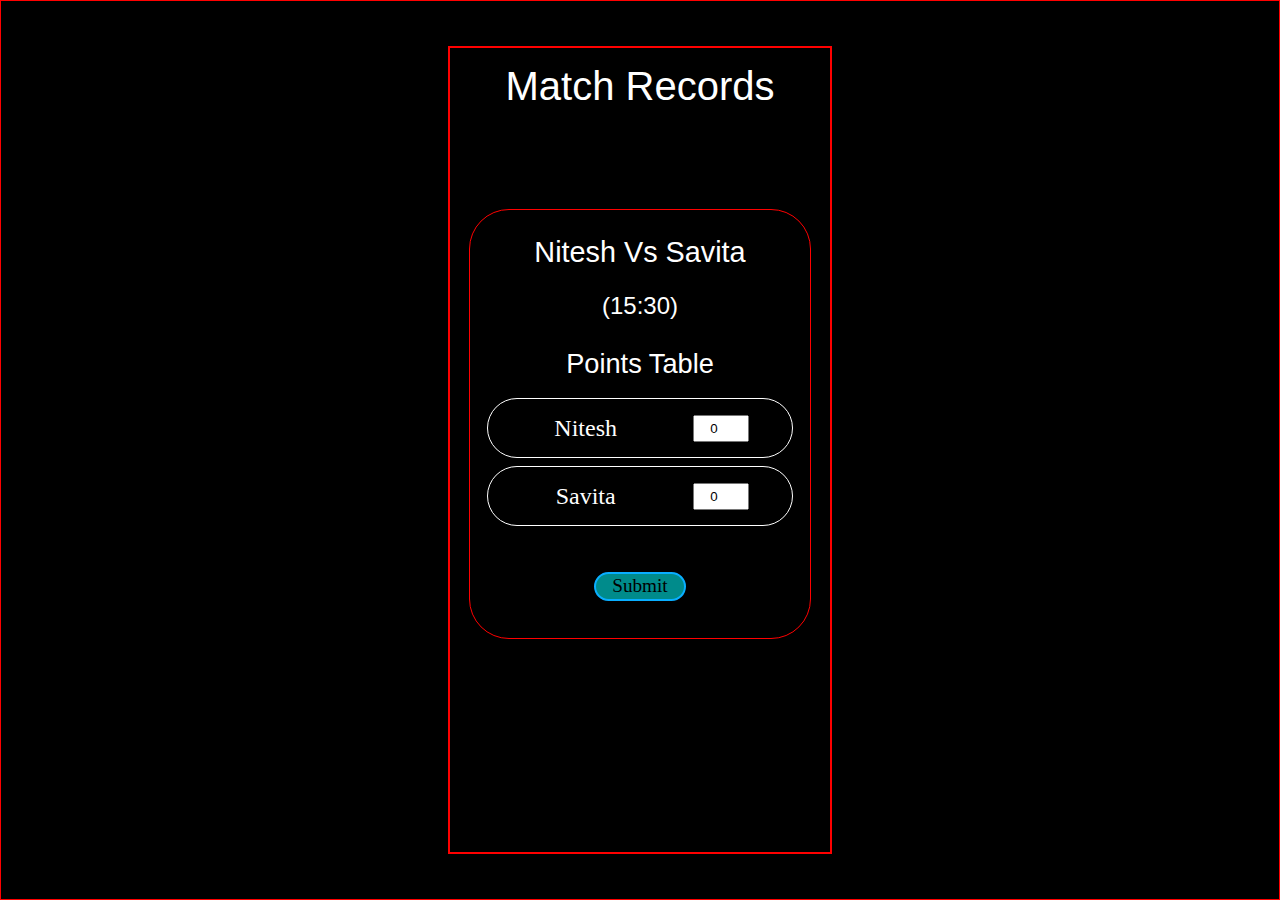
==== Files/currentMatch.html @ 68cac456 "3rd setup" ====
<!DOCTYPE html>
<html lang="en">
  <head>
    <meta charset="UTF-8" />
    <meta http-equiv="X-UA-Compatible" content="IE=edge" />
    <meta name="viewport" content="width=device-width, initial-scale=1.0" />
    <title>TEAM MAKING WEBSITE</title>
    <link rel="stylesheet" href="index.css" />
    <link rel="stylesheet" href="header.css" />
    <link rel="stylesheet" href="curremtMatch.css" />
    <link rel="stylesheet" href="footer.css" />
  </head>
  <body>
    <div class="container">
      <div class="mobileCover">
        <!-- Header part start -->
        <header class="header"></header>
        <!-- Header part over -->

        <!-- boby part start -->
        <div class="body">
          <div class="matchHeading"><a>Match Records</a></div>
          <div class="matchContentPart2">
            <div class="currentMatch">
              <div class="currentMatchHeading">
                <div class="currentMatchName">
                  <a id="currentMatchNameId">Nitesh Vs Savita</a>
                </div>
                <div class="currentMatchTime">
                  <a id="currentMatchTimeId">(15:30)</a>
                </div>
              </div>
              <div class="currentMatchBody">
                <form>
                  <div class="winnerCover">
                    <label for="winner">Points Table</label>
                  </div>
                  <div class="playerNameCover">
                    <div class="playerA">
                      <div class="playerwinnerName">
                        <label for="winner" id="playerA">Nitesh</label>
                      </div>
                      <div class="playerInput">
                        <input
                          type="number"
                          id="playerAPoints"
                          min="0"
                          value="0"
                          placeholder="0"
                        />
                      </div>
                    </div>
                    <div class="playerB">
                      <div class="playerwinnerName">
                        <label for="winner" id="playerB">Savita</label>
                      </div>
                      <div class="playerInput">
                        <input
                          type="number"
                          id="playerBPoints"
                          min="0"
                          value="0"
                          placeholder="0"
                        />
                      </div>
                    </div>
                  </div>
                  <div class="submitBtn">
                    <a id="submitBtnId">Submit</a>
                  </div>
                </form>
              </div>
            </div>
          </div>
        </div>
        <!-- boby part over -->

        <!-- footer part start -->
        <footer class="footer"></footer>
        <!-- footer part over -->
      </div>
    </div>
    <script src="currentMatch.js" type="module"></script>
  </body>
</html>
---- Files/index.css ----
* {
  margin: 0;
  padding: 0;
  box-sizing: border-box;
}
.container {
  position: relative;
  display: flex;
  justify-content: center;
  align-items: center;
  width: 100%;
  height: 100vh;
  border: 1px solid red;
  background-color: black;
}
.mobileCover {
  position: relative;
  display: flex;
  flex-direction: row;
  flex-wrap: wrap;
  width: 30%;
  height: 90%;
  border: 2px solid red;
}
@media screen and (max-width: 500px) {
  .mobileCover {
    width: 100%;
    height: 100%;
  }
}
---- Files/curremtMatch.css ----
.body {
  position: relative;
  display: flex;
  justify-content: center;
  flex-direction: row;
  flex-wrap: wrap;
  width: 100%;
  height: 85%;
  border: 0px solid red;
}
.matchHeading {
  position: relative;
  display: flex;
  justify-content: center;
  flex-direction: row;
  flex-wrap: wrap;
  width: 100%;
  height: 10%;
  border: 0px solid red;
}
.matchHeading a {
  color: white;
  margin-top: 1rem;
  font-size: 2.5rem;
  font-family: "Lucida Sans", "Lucida Sans Regular", "Lucida Grande",
    "Lucida Sans Unicode", Geneva, Verdana, sans-serif;
}
.matchContentPart2 {
  position: relative;
  display: flex;
  justify-content: center;
  align-items: center;
  flex-direction: row;
  flex-wrap: wrap;
  width: 100%;
  height: 90%;
  border: 0px solid red;
}
.currentMatch {
  position: relative;
  display: flex;
  justify-content: center;
  align-items: center;
  flex-direction: row;
  flex-wrap: wrap;
  width: 90%;
  height: 70%;
  border: 1px solid red;
  border-radius: 40px;
}

.currentMatchHeading {
  position: relative;
  display: flex;
  justify-content: center;
  align-items: center;
  flex-direction: row;
  flex-wrap: wrap;
  width: 100%;
  height: 30%;
  border: 0px solid red;
}
.currentMatchName {
  position: relative;
  display: flex;
  justify-content: center;
  align-items: center;
  width: 100%;
  height: 60%;
  border: 0px solid white;
}
.currentMatchName a {
  color: white;
  margin-top: 0.5rem;
  font-size: 1.8rem;
  font-family: "Franklin Gothic Medium", "Arial Narrow", Arial, sans-serif;
}
.currentMatchTime {
  position: relative;
  display: flex;
  justify-content: center;
  align-items: center;
  transform: translateY(-0.6rem);
  width: 100%;
  height: 40%;
  border: 0px solid white;
}
.currentMatchTime a {
  color: white;
  margin-top: 0.5rem;
  font-size: 1.5rem;
  font-family: "Franklin Gothic Medium", "Arial Narrow", Arial, sans-serif;
}
.currentMatchBody {
  position: relative;
  display: flex;
  justify-content: center;
  align-items: center;
  width: 100%;
  height: 70%;
  border: 0px solid red;
}
form {
  width: 100%;
  height: 100%;
}
.winnerCover {
  position: relative;
  display: flex;
  justify-content: center;
  align-items: center;
  width: 100%;
  height: 20%;
  border: 0px solid red;
}
.winnerCover label {
  color: white;
  margin-top: -0.5rem;
  font-size: 1.7rem;
  font-family: "Gill Sans", "Gill Sans MT", Calibri, "Trebuchet MS", sans-serif;
}
.playerNameCover {
  position: relative;
  display: flex;
  justify-content: center;
  align-items: center;
  flex-direction: row;
  flex-wrap: wrap;
  width: 100%;
  height: 40%;
  border: 0px solid red;
}
.playerA {
  position: relative;
  display: flex;
  justify-content: center;
  align-items: center;
  margin-bottom: 0.5rem;
  padding: 1rem;
  width: 90%;
  height: 50%;
  border: 1px solid white;
  border-radius: 50px;
}

.playerB {
  position: relative;
  display: flex;
  justify-content: center;
  align-items: center;
  padding: 1rem;
  width: 90%;
  height: 50%;
  border: 1px solid white;
  border-radius: 50px;
}
.playerwinnerName {
  position: relative;
  display: flex;
  justify-content: center;
  align-items: center;
  width: 60%;
  height: 100%;
  border: 0px solid red;
}
.playerwinnerName {
  color: white;
  font-size: 1.5rem;
}
.playerInput {
  position: relative;
  display: flex;
  justify-content: center;
  align-items: center;
  width: 40%;
  height: 100%;
  border: 0px solid red;
}
.playerInput input {
  width: 3.5rem;
  height: 1.7rem;
  text-align: center;
}
.submitBtn {
  position: relative;
  display: flex;
  justify-content: center;
  align-items: center;
  width: 100%;
  height: 40%;
  border: 0px solid red;
}
.submitBtn a {
  color: black;
  margin-top: 1rem;
  font-size: 1.2rem;
  padding: 0.1rem 1rem;
  text-decoration: none;
  border: 2px solid #09aeff;
  border-radius: 20px;
  cursor: pointer;
  background-color: darkcyan;
}
.submitBtn a:hover {
  font-size: 1rem;
}
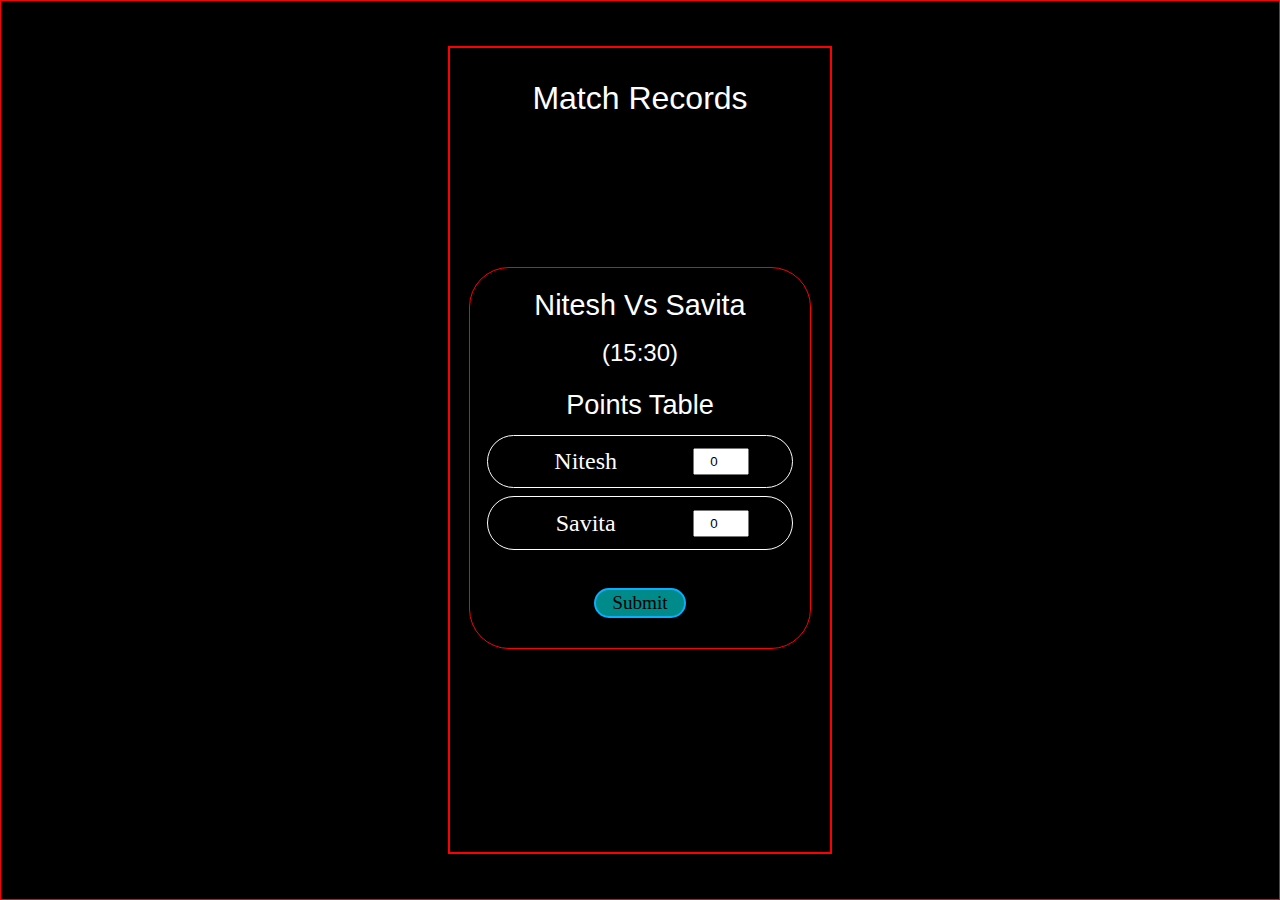
==== commit e6ff8817: "most Alogorithm changed" ====
--- a/Files/currentMatch.html
+++ b/Files/currentMatch.html
@@ -8,6 +8,7 @@
     <link rel="stylesheet" href="index.css" />
     <link rel="stylesheet" href="header.css" />
     <link rel="stylesheet" href="curremtMatch.css" />
+    <link rel="stylesheet" href="currentPosition.css" />
     <link rel="stylesheet" href="footer.css" />
   </head>
   <body>
@@ -72,6 +73,19 @@
               </div>
             </div>
           </div>
+
+          <!-- profile start -->
+          <div class="currentPositionCover">
+            <div class="profileHeading"><a>Player's Profile</a></div>
+            <div class="allProfile">
+              <!-- <div class="profileList">
+                <span><a>Position-1</a></span>
+                <span><a>Nitesh</a></span>
+                <span><a>Current Points - 9</a></span>
+              </div> -->
+            </div>
+          </div>
+          <!-- profile end -->
         </div>
         <!-- boby part over -->
 
--- a/Files/curremtMatch.css
+++ b/Files/curremtMatch.css
@@ -7,6 +7,7 @@
   width: 100%;
   height: 85%;
   border: 0px solid red;
+  overflow: hidden;
 }
 .matchHeading {
   position: relative;
@@ -15,13 +16,13 @@
   flex-direction: row;
   flex-wrap: wrap;
   width: 100%;
-  height: 10%;
+  height: 20%;
   border: 0px solid red;
 }
 .matchHeading a {
   color: white;
-  margin-top: 1rem;
-  font-size: 2.5rem;
+  margin-top: 2rem;
+  font-size: 2rem;
   font-family: "Lucida Sans", "Lucida Sans Regular", "Lucida Grande",
     "Lucida Sans Unicode", Geneva, Verdana, sans-serif;
 }
@@ -33,9 +34,15 @@
   flex-direction: row;
   flex-wrap: wrap;
   width: 100%;
-  height: 90%;
-  border: 0px solid red;
-}
+  height: 80%;
+  border: 0px solid red;
+  overflow-y: scroll;
+}
+.matchContentPart2Acive {
+  height: 20%;
+  transition: 0.5s;
+}
+
 .currentMatch {
   position: relative;
   display: flex;
@@ -43,12 +50,35 @@
   align-items: center;
   flex-direction: row;
   flex-wrap: wrap;
+  margin: 1rem 0;
   width: 90%;
   height: 70%;
+  min-height: 370px;
   border: 1px solid red;
   border-radius: 40px;
 }
-
+.matchContentPart2::-webkit-scrollbar {
+  width: 10px;
+  border-radius: 10px;
+  box-shadow: inset 0 0 8px black;
+  visibility: hidden;
+}
+.matchContentPart2::-webkit-scrollbar-track {
+  background-color: transparent;
+  width: 10px;
+  height: 10px;
+}
+.matchContentPart2::-webkit-scrollbar-thumb {
+  background: white;
+  width: 10px;
+  height: 20px;
+  border-radius: 50px;
+  border: 2px solid black;
+}
+.matchContentPart2::-webkit-scrollbar-corner {
+  background-color: black;
+  width: 10px;
+}
 .currentMatchHeading {
   position: relative;
   display: flex;
--- a/Files/currentPosition.css
+++ b/Files/currentPosition.css
@@ -0,0 +1,86 @@
+.currentPositionCover {
+  position: relative;
+  display: none;
+  justify-content: center;
+  flex-direction: row;
+  flex-wrap: wrap;
+  width: 100%;
+  height: 0% /*80%*/;
+  border: 1px solid red;
+  border-top-right-radius: 30px;
+  border-top-left-radius: 30px;
+}
+.currentPositionCoverActive {
+  display: flex;
+  height: 60%;
+  transition: 1s;
+}
+
+.profileHeading {
+  position: relative;
+  display: flex;
+  justify-content: center;
+  align-items: center;
+  flex-direction: row;
+  flex-wrap: wrap;
+  width: 100%;
+  height: 20%;
+  border: 0px solid red;
+}
+.profileHeading a {
+  color: white;
+  font-size: 1.8rem;
+  font-family: "Lucida Sans", "Lucida Sans Regular", "Lucida Grande",
+    "Lucida Sans Unicode", Geneva, Verdana, sans-serif;
+}
+.allProfile {
+  position: relative;
+  display: flex;
+  justify-content: center;
+  flex-direction: row;
+  flex-wrap: wrap;
+  width: 100%;
+  height: 80%;
+  border: 0px solid red;
+  overflow-y: scroll;
+}
+.allProfile::-webkit-scrollbar {
+  width: 10px;
+  border-radius: 10px;
+  box-shadow: inset 0 0 8px black;
+  visibility: hidden;
+}
+.allProfile::-webkit-scrollbar-track {
+  background-color: transparent;
+  width: 10px;
+  height: 10px;
+}
+.allProfile::-webkit-scrollbar-thumb {
+  background: white;
+  width: 10px;
+  height: 20px;
+  border-radius: 50px;
+  border: 2px solid black;
+}
+.allProfile::-webkit-scrollbar-corner {
+  background-color: black;
+  width: 10px;
+}
+.profileList {
+  position: relative;
+  display: flex;
+  justify-content: center;
+  align-items: center;
+  flex-direction: column;
+  flex-wrap: wrap;
+  margin: 0.5rem 0;
+  width: 75%;
+  height: 30%;
+  border: 1px solid white;
+  border-radius: 50px;
+}
+.profileList a {
+  color: white;
+  letter-spacing: 0.1rem;
+  font-family: Georgia, "Times New Roman", Times, serif;
+}
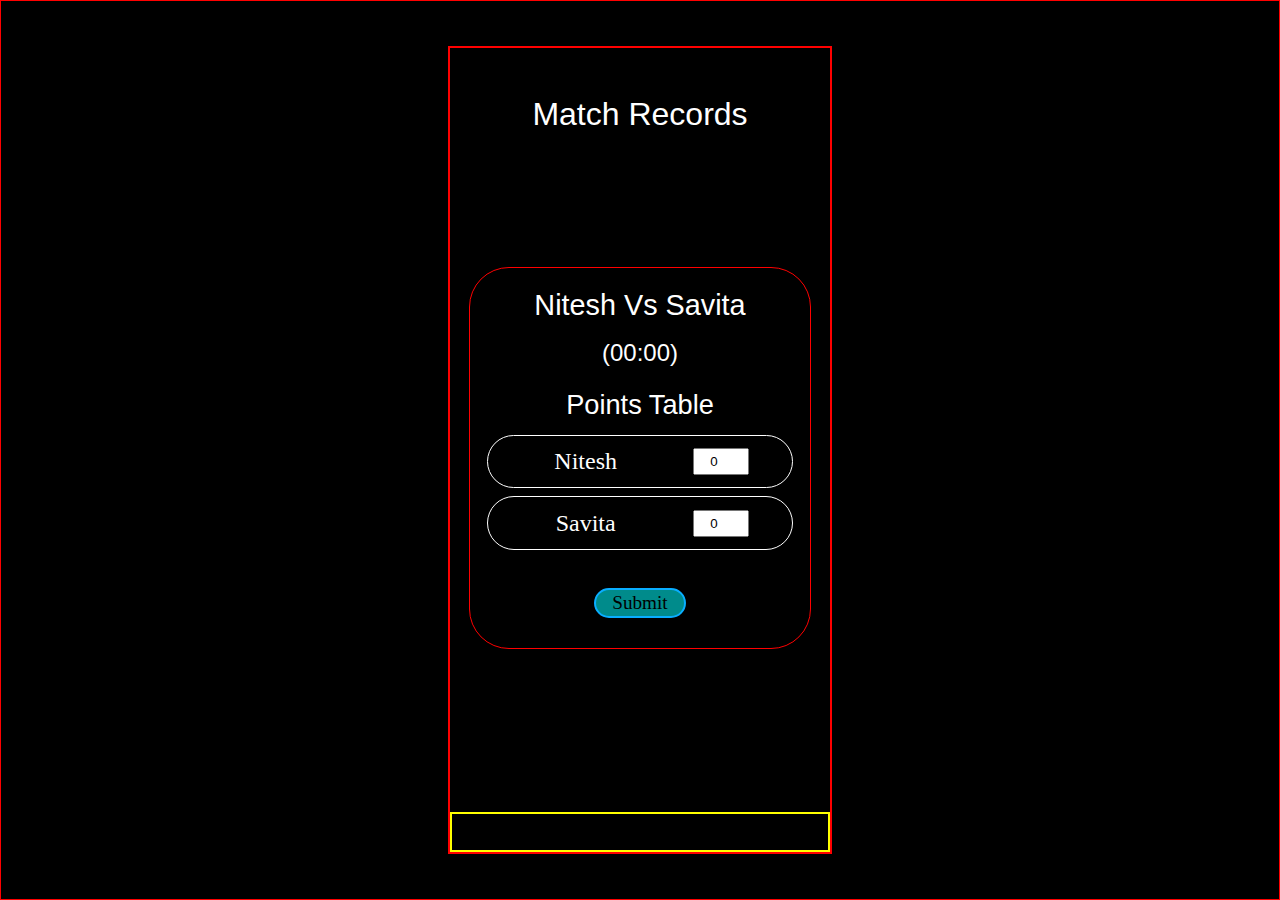
==== commit b7533d3f: "player profile motioin,speaking functionality direct tap one semitbtn,timer old version footer,rank " ====
--- a/Files/currentMatch.html
+++ b/Files/currentMatch.html
@@ -28,7 +28,7 @@
                   <a id="currentMatchNameId">Nitesh Vs Savita</a>
                 </div>
                 <div class="currentMatchTime">
-                  <a id="currentMatchTimeId">(15:30)</a>
+                  <a id="currentMatchTimeId">(00:00)</a>
                 </div>
               </div>
               <div class="currentMatchBody">
--- a/Files/curremtMatch.css
+++ b/Files/curremtMatch.css
@@ -21,7 +21,7 @@
 }
 .matchHeading a {
   color: white;
-  margin-top: 2rem;
+  margin-top: 3rem;
   font-size: 2rem;
   font-family: "Lucida Sans", "Lucida Sans Regular", "Lucida Grande",
     "Lucida Sans Unicode", Geneva, Verdana, sans-serif;
@@ -36,11 +36,11 @@
   width: 100%;
   height: 80%;
   border: 0px solid red;
+  transition: 1s ease-in-out;
   overflow-y: scroll;
 }
 .matchContentPart2Acive {
   height: 20%;
-  transition: 0.5s;
 }
 
 .currentMatch {
--- a/Files/currentPosition.css
+++ b/Files/currentPosition.css
@@ -1,6 +1,6 @@
 .currentPositionCover {
   position: relative;
-  display: none;
+  display: flex;
   justify-content: center;
   flex-direction: row;
   flex-wrap: wrap;
@@ -9,13 +9,12 @@
   border: 1px solid red;
   border-top-right-radius: 30px;
   border-top-left-radius: 30px;
+  transition: 1s ease-in-out;
 }
 .currentPositionCoverActive {
   display: flex;
   height: 60%;
-  transition: 1s;
 }
-
 .profileHeading {
   position: relative;
   display: flex;
@@ -76,6 +75,7 @@
   margin: 0.5rem 0;
   width: 75%;
   height: 30%;
+  min-height: 84px;
   border: 1px solid white;
   border-radius: 50px;
 }
--- a/Files/footer.css
+++ b/Files/footer.css
@@ -0,0 +1,8 @@
+.footer {
+  position: relative;
+  display: flex;
+  align-self: flex-end;
+  width: 100%;
+  height: 5%;
+  border: 2px solid yellow;
+}
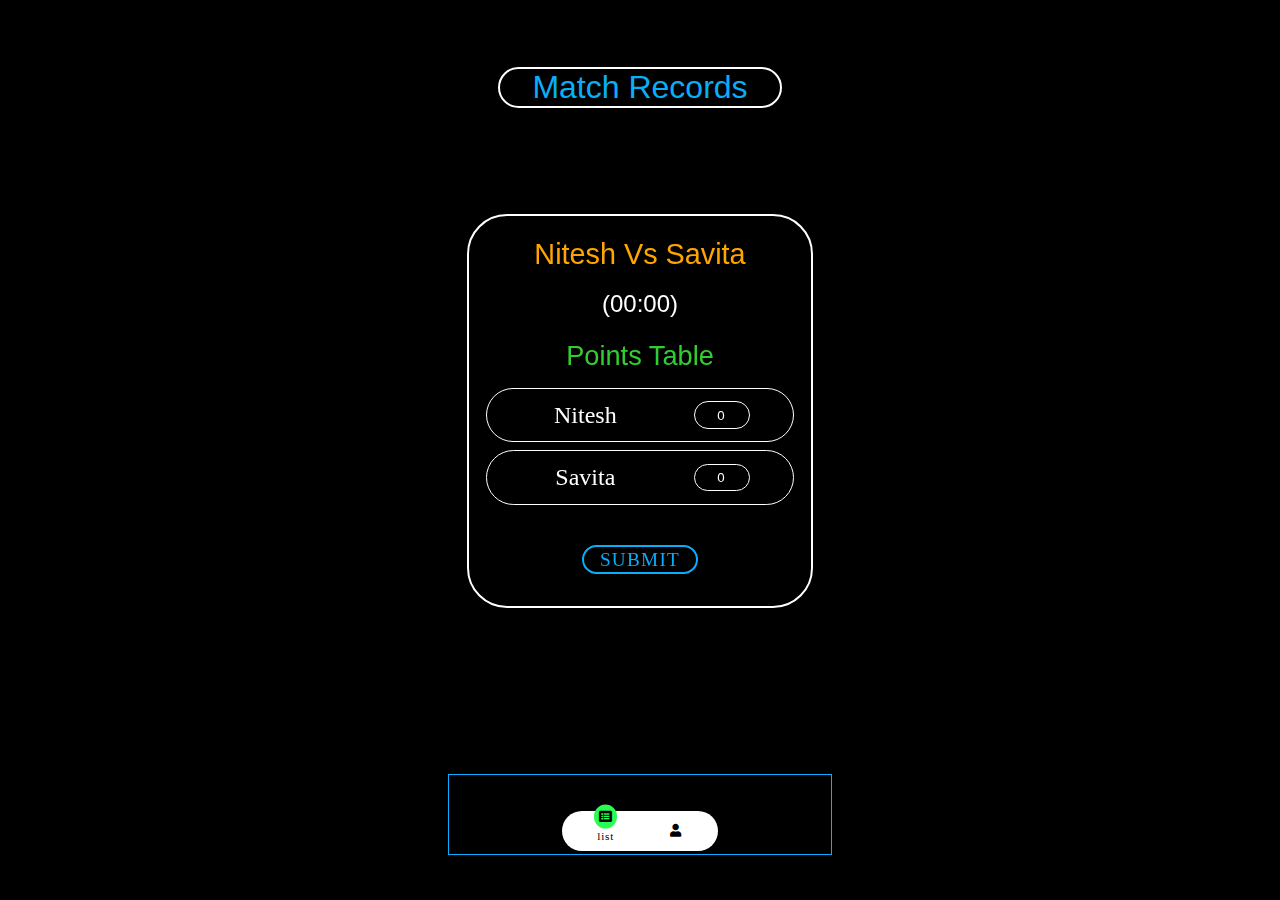
==== commit 747e1067: "fsdfsdd" ====
--- a/Files/currentMatch.html
+++ b/Files/currentMatch.html
@@ -10,6 +10,10 @@
     <link rel="stylesheet" href="curremtMatch.css" />
     <link rel="stylesheet" href="currentPosition.css" />
     <link rel="stylesheet" href="footer.css" />
+    <link
+      rel="stylesheet"
+      href="https://pro.fontawesome.com/releases/v5.10.0/css/all.css"
+    />
   </head>
   <body>
     <div class="container">
@@ -90,10 +94,48 @@
         <!-- boby part over -->
 
         <!-- footer part start -->
-        <footer class="footer"></footer>
+        <footer class="footer">
+          <div class="navigator">
+            <ul>
+              <!-- <li class="list active home">
+                <a href="">
+                  <sapn class="icon"
+                    ><i class="fa fa-home" aria-hidden="true"></i
+                  ></sapn>
+                  <sapn class="iconText">Home</sapn>
+                </a>
+              </li> -->
+              <li class="list List active">
+                <a id="listBtnFooter">
+                  <sapn class="icon"
+                    ><i class="fa fa-list-alt" aria-hidden="true"></i>
+                  </sapn>
+                  <sapn class="iconText">list</sapn>
+                </a>
+              </li>
+              <li class="list profile">
+                <a id="profileBtnFooter">
+                  <sapn class="icon"
+                    ><i class="fa fa-user" aria-hidden="true"></i
+                  ></sapn>
+                  <sapn class="iconText">Profile</sapn>
+                </a>
+              </li>
+              <!-- <li class="list history">
+                <a href="">
+                  <sapn class="icon"
+                    ><i class="fa fa-history" aria-hidden="true"></i>
+                  </sapn>
+                  <sapn class="iconText">History</sapn>
+                </a>
+              </li> -->
+            </ul>
+          </div>
+        </footer>
         <!-- footer part over -->
       </div>
     </div>
-    <script src="currentMatch.js" type="module"></script>
+    <script src="currentMatch.js"></script>
+    <script src="footer.js"></script>
   </body>
 </html>
--- a/Files/index.css
+++ b/Files/index.css
@@ -10,7 +10,7 @@
   align-items: center;
   width: 100%;
   height: 100vh;
-  border: 1px solid red;
+  border: 0px solid red;
   background-color: black;
 }
 .mobileCover {
@@ -20,7 +20,7 @@
   flex-wrap: wrap;
   width: 30%;
   height: 90%;
-  border: 2px solid red;
+  border: 0px solid red;
 }
 @media screen and (max-width: 500px) {
   .mobileCover {
--- a/Files/curremtMatch.css
+++ b/Files/curremtMatch.css
@@ -5,26 +5,36 @@
   flex-direction: row;
   flex-wrap: wrap;
   width: 100%;
-  height: 85%;
+  height: 80%;
   border: 0px solid red;
   overflow: hidden;
+  background-image: url(images/playerProfile.jpg);
+  background-position: center;
+  background-size: cover;
+  /* background-position-y: -4rem; */
+  background-position-x: -6rem;
+  background-repeat: repeat;
 }
 .matchHeading {
   position: relative;
   display: flex;
   justify-content: center;
-  flex-direction: row;
-  flex-wrap: wrap;
-  width: 100%;
-  height: 20%;
-  border: 0px solid red;
+  align-items: center;
+  flex-direction: row;
+  flex-wrap: wrap;
+  width: 100%;
+  height: 13%;
 }
 .matchHeading a {
-  color: white;
-  margin-top: 3rem;
+  color: #09aef9;
+  margin-top: 0rem;
   font-size: 2rem;
+  padding: 0 2rem;
   font-family: "Lucida Sans", "Lucida Sans Regular", "Lucida Grande",
     "Lucida Sans Unicode", Geneva, Verdana, sans-serif;
+  border: 2px solid white;
+  border-radius: 50px;
+  background-color: rgba(0, 0, 0, 0.7);
 }
 .matchContentPart2 {
   position: relative;
@@ -34,7 +44,7 @@
   flex-direction: row;
   flex-wrap: wrap;
   width: 100%;
-  height: 80%;
+  height: 87%;
   border: 0px solid red;
   transition: 1s ease-in-out;
   overflow-y: scroll;
@@ -54,8 +64,10 @@
   width: 90%;
   height: 70%;
   min-height: 370px;
-  border: 1px solid red;
   border-radius: 40px;
+  background-color: rgba(0, 0, 0, 0.7);
+  border: 2px solid white;
+  backdrop-filter: blur(2px);
 }
 .matchContentPart2::-webkit-scrollbar {
   width: 10px;
@@ -100,7 +112,7 @@
   border: 0px solid white;
 }
 .currentMatchName a {
-  color: white;
+  color: orange;
   margin-top: 0.5rem;
   font-size: 1.8rem;
   font-family: "Franklin Gothic Medium", "Arial Narrow", Arial, sans-serif;
@@ -144,7 +156,7 @@
   border: 0px solid red;
 }
 .winnerCover label {
-  color: white;
+  color: limegreen;
   margin-top: -0.5rem;
   font-size: 1.7rem;
   font-family: "Gill Sans", "Gill Sans MT", Calibri, "Trebuchet MS", sans-serif;
@@ -207,9 +219,14 @@
   border: 0px solid red;
 }
 .playerInput input {
+  color: white;
+  border: 1px solid white;
   width: 3.5rem;
   height: 1.7rem;
+  background-color: transparent;
   text-align: center;
+  border-radius: 20px;
+  padding-left: 0.8rem;
 }
 .submitBtn {
   position: relative;
@@ -221,15 +238,17 @@
   border: 0px solid red;
 }
 .submitBtn a {
-  color: black;
+  color: #09aef9;
+  text-transform: uppercase;
+  letter-spacing: 0.08rem;
   margin-top: 1rem;
   font-size: 1.2rem;
   padding: 0.1rem 1rem;
   text-decoration: none;
-  border: 2px solid #09aeff;
+  border: 2px solid #09aef9;
   border-radius: 20px;
   cursor: pointer;
-  background-color: darkcyan;
+  background-color: transparent;
 }
 .submitBtn a:hover {
   font-size: 1rem;
--- a/Files/currentPosition.css
+++ b/Files/currentPosition.css
@@ -6,7 +6,7 @@
   flex-wrap: wrap;
   width: 100%;
   height: 0% /*80%*/;
-  border: 1px solid red;
+  border: 2px solid white;
   border-top-right-radius: 30px;
   border-top-left-radius: 30px;
   transition: 1s ease-in-out;
@@ -42,6 +42,12 @@
   height: 80%;
   border: 0px solid red;
   overflow-y: scroll;
+  background-image: url(images/SAVE_20211207_144712.jpg);
+  background-position: center;
+  background-size: cover;
+  background-position-y: 0.3rem;
+  background-position-x: -2.5rem;
+  background-repeat: repeat;
 }
 .allProfile::-webkit-scrollbar {
   width: 10px;
@@ -78,9 +84,15 @@
   min-height: 84px;
   border: 1px solid white;
   border-radius: 50px;
+  background-color: rgba(225, 225, 225, 0.7);
+  box-shadow: 20px 20px 50px rgba(0, 0, 0, 0.5);
+  border: 1px solid rgba(225, 225, 225, 0.25);
+  border-top: 1px solid rgba(225, 225, 225, 0.5);
+  border-bottom: 1px solid rgba(225, 225, 225, 0.5);
+  backdrop-filter: blur(10px);
 }
 .profileList a {
-  color: white;
+  color: black;
   letter-spacing: 0.1rem;
   font-family: Georgia, "Times New Roman", Times, serif;
 }
--- a/Files/footer.css
+++ b/Files/footer.css
@@ -1,8 +1,127 @@
 .footer {
   position: relative;
   display: flex;
+  justify-content: center;
+  align-items: flex-end;
   align-self: flex-end;
   width: 100%;
-  height: 5%;
-  border: 2px solid yellow;
+  height: 10%;
+  border: 1px solid #09aeff;
+  overflow: hidden;
 }
+:root {
+  --clr: black;
+}
+.navigator {
+  position: relative;
+  display: flex;
+  justify-content: center;
+  align-items: center;
+  margin-bottom: 0.2rem;
+  padding: 0 0.5rem;
+  width: auto;
+  height: 50%;
+  border-radius: 50px;
+  background-color: white;
+}
+.navigator ul {
+  position: relative;
+  justify-content: center;
+  align-items: center;
+  display: flex;
+  width: 85%;
+  height: 100%;
+  border: 0px solid red;
+}
+.navigator ul li {
+  position: relative;
+  display: flex;
+  margin: 0 1.5rem;
+  width: 25%;
+  height: 100%;
+  border: 0px solid red;
+}
+.navigator ul li a {
+  position: relative;
+  display: flex;
+  justify-content: center;
+  align-items: center;
+  flex-direction: column;
+  width: 100%;
+  text-align: center;
+  z-index: 20;
+  border: 0px solid red;
+}
+.navigator ul li a .icon {
+  position: relative;
+  display: block;
+  padding: 0.3rem;
+  color: var(--clr);
+  font-size: 0.8rem;
+  transition: 0.5s;
+  transform: translateY(0rem);
+  border: 0px solid red;
+  border-radius: 50px;
+
+  /* transform: translateY(-1rem); */
+}
+.navigator ul li.active a > .icon {
+  background-color: #29fd53;
+}
+
+.navigator ul li.active a .icon {
+  /* transform: translateY(-200%); */
+  transform: translateY(-0.9rem);
+}
+.navigator ul li a .iconText {
+  position: absolute;
+  display: block;
+  color: var(--clr);
+  font-size: 0.7rem;
+  letter-spacing: 0.05rem;
+  transition: 0.5s;
+  opacity: 0;
+  transform: translateY(3rem);
+}
+.navigator ul li.active a .iconText {
+  opacity: 1;
+  transform: translateY(0.3rem);
+}
+/* .indicator {
+  position: absolute;
+  display: flex;
+  left: 1%;
+  top: -2%;
+  width: 1.8rem;
+  height: 1.8rem;
+  background-color: #29fd53;
+  border-radius: 50px;
+  border: 4px solid var(--clr);
+  transition: 0.5s;
+  transform: translate(50%, -50%);
+} */
+/* .indicator::before {
+  content: "";
+  position: absolute;
+  width: 0.4rem;
+  height: 0.4rem;
+  top: 0.57rem;
+  left: -0.55rem;
+  transform: scale(1);
+  background-color: transparent;
+  border-top-right-radius: 20px;
+  border-top: 3.5px solid var(--clr);
+  border-right: 3.5px solid var(--clr);
+}
+.indicator::after {
+  content: "";
+  position: absolute;
+  width: 0.4rem;
+  height: 0.4rem;
+  top: 0.57rem;
+  right: -0.54rem;
+  background-color: transparent;
+  border-top-left-radius: 20px;
+  border-top: 3.5px solid var(--clr);
+  border-left: 3.5px solid var(--clr);
+} */
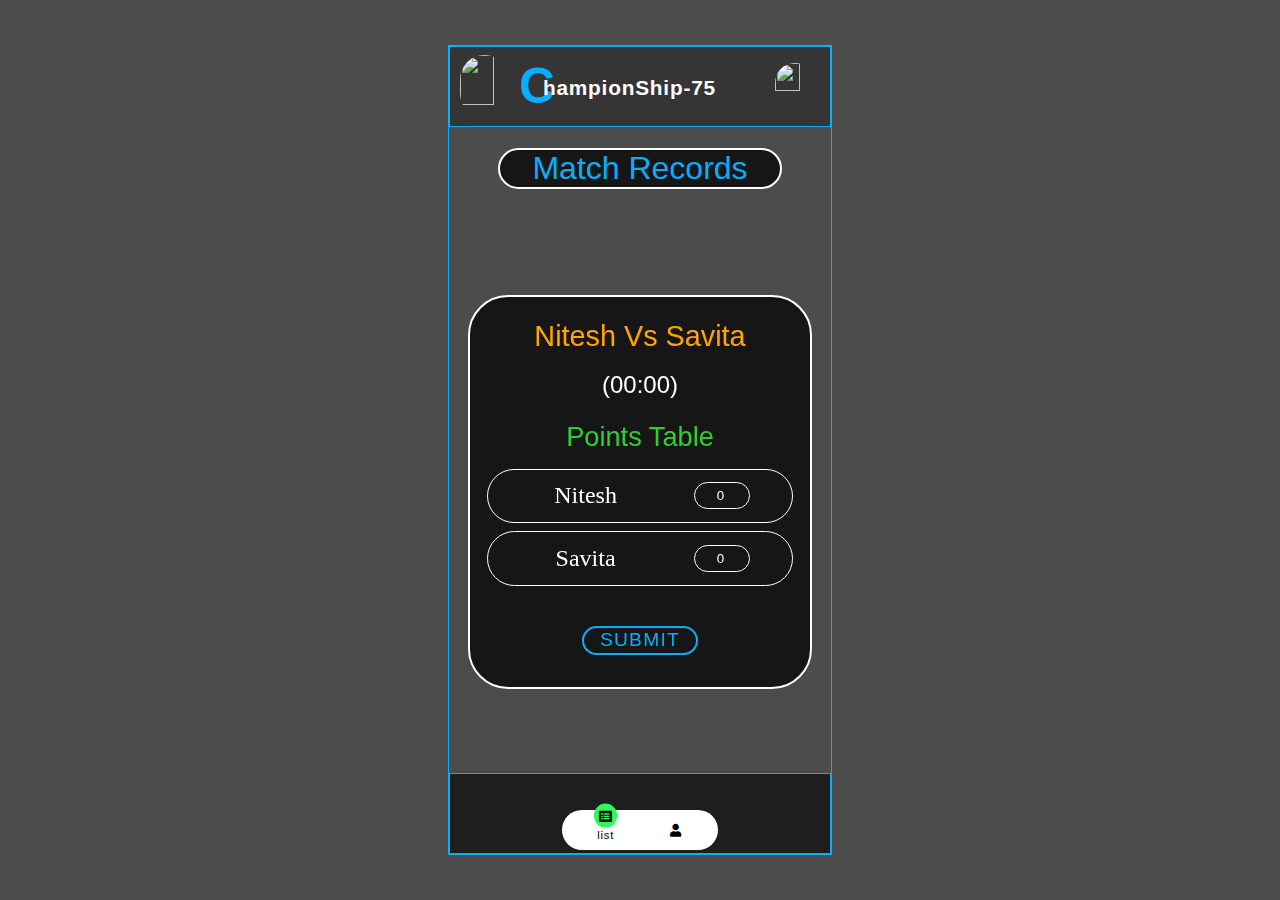
==== commit 67f750e9: "header part" ====
--- a/Files/currentMatch.html
+++ b/Files/currentMatch.html
@@ -5,6 +5,7 @@
     <meta http-equiv="X-UA-Compatible" content="IE=edge" />
     <meta name="viewport" content="width=device-width, initial-scale=1.0" />
     <title>TEAM MAKING WEBSITE</title>
+    <link rel="icon" href="images/icon4.jpg" />
     <link rel="stylesheet" href="index.css" />
     <link rel="stylesheet" href="header.css" />
     <link rel="stylesheet" href="curremtMatch.css" />
@@ -19,7 +20,14 @@
     <div class="container">
       <div class="mobileCover">
         <!-- Header part start -->
-        <header class="header"></header>
+        <header class="header">
+          <div class="logoHeader"><img src="images/icon4.jpg" alt="" /></div>
+          <div class="siteNameHeader">
+            <a id="C">C</a>
+            <a href="">hampionShip-75</a>
+          </div>
+          <div class="imgHeader"><img src="images/icon1.jpg" alt="" /></div>
+        </header>
         <!-- Header part over -->
 
         <!-- boby part start -->
--- a/Files/index.css
+++ b/Files/index.css
@@ -11,7 +11,8 @@
   width: 100%;
   height: 100vh;
   border: 0px solid red;
-  background-color: black;
+  background-color: rgba(0, 0, 0, 0.7);
+  overflow: hidden;
 }
 .mobileCover {
   position: relative;
@@ -20,7 +21,8 @@
   flex-wrap: wrap;
   width: 30%;
   height: 90%;
-  border: 0px solid red;
+  border: 1px solid #09aeff;
+  background-image: url(images/ocean.jpeg);
 }
 @media screen and (max-width: 500px) {
   .mobileCover {
--- a/Files/header.css
+++ b/Files/header.css
@@ -0,0 +1,68 @@
+* {
+  border: 0px solid red;
+}
+.header {
+  position: relative;
+  display: flex;
+  justify-content: center;
+  align-items: center;
+  align-self: flex-start;
+  width: 100%;
+  height: 10%;
+  border: 1px solid #09aeff;
+  background-color: rgba(0, 0, 0, 0.3);
+}
+.logoHeader {
+  position: relative;
+  display: flex;
+  justify-content: center;
+  align-items: center;
+  width: 20%;
+  height: 100%;
+  border: 0px solid red;
+  overflow: hidden;
+}
+.logoHeader img {
+  width: 70%;
+  height: 80%;
+  border-radius: 50px;
+}
+.siteNameHeader {
+  position: relative;
+  align-items: center;
+  display: flex;
+  width: 70%;
+  height: 100%;
+  border: 0px solid red;
+}
+.siteNameHeader a {
+  position: relative;
+  display: block;
+  color: white;
+  font-size: 1.3rem;
+  font-family: "Play", sans-serif;
+  text-decoration: none;
+  font-weight: bolder;
+  letter-spacing: 0.05rem;
+  transform: translate(-0.8rem, 0.1rem);
+}
+.siteNameHeader #C {
+  color: #09aeff;
+  font-size: 3.1rem;
+  transform: translateX(0);
+}
+
+.imgHeader {
+  position: relative;
+  display: flex;
+  justify-content: center;
+  align-items: center;
+  width: 20%;
+  height: 100%;
+  border: 0px solid red;
+}
+.imgHeader img {
+  width: 60%;
+  height: 60%;
+  border-radius: 20px;
+}
--- a/Files/footer.css
+++ b/Files/footer.css
@@ -1,3 +1,9 @@
+@import url("https://fonts.googleapis.com/css2?family=Baloo+Bhaijaan+2&family=IBM+Plex+Sans:wght@500&family=Nunito+Sans:wght@700&display=swap");
+
+* a {
+  font-family: "Play", sans-serif;
+}
+
 .footer {
   position: relative;
   display: flex;
@@ -8,6 +14,9 @@
   height: 10%;
   border: 1px solid #09aeff;
   overflow: hidden;
+  border-top-left-radius: 0px;
+  border-top-right-radius: 0px;
+  background-color: rgba(0, 0, 0, 0.6);
 }
 :root {
   --clr: black;
@@ -49,7 +58,7 @@
   flex-direction: column;
   width: 100%;
   text-align: center;
-  z-index: 20;
+  z-index: 0;
   border: 0px solid red;
 }
 .navigator ul li a .icon {
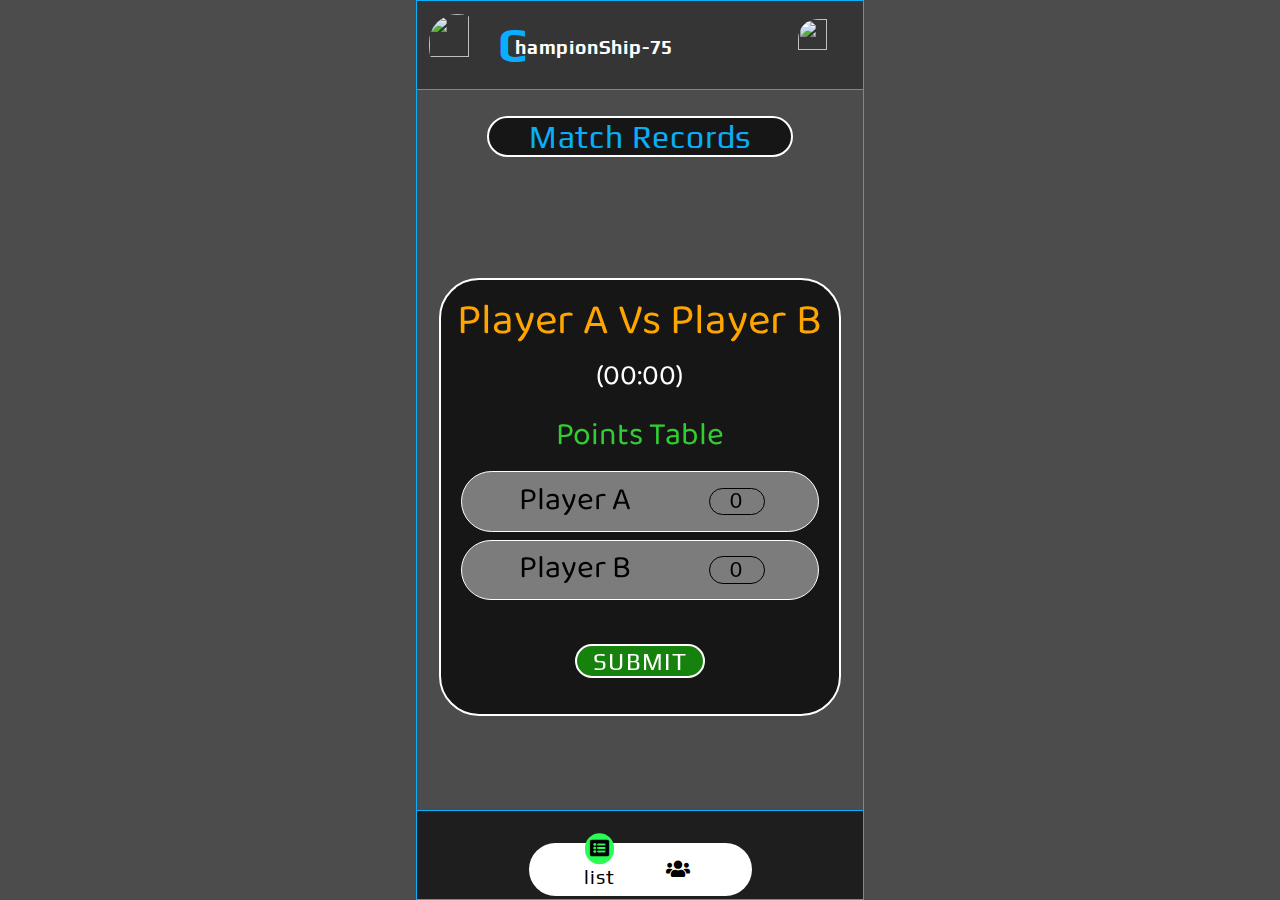
==== commit 2bd058e8: "Algorithms and comment out most of the files of the our application" ====
--- a/Files/currentMatch.html
+++ b/Files/currentMatch.html
@@ -4,9 +4,9 @@
     <meta charset="UTF-8" />
     <meta http-equiv="X-UA-Compatible" content="IE=edge" />
     <meta name="viewport" content="width=device-width, initial-scale=1.0" />
-    <title>TEAM MAKING WEBSITE</title>
+    <title>Display Current Match</title>
     <link rel="icon" href="images/icon4.jpg" />
-    <link rel="stylesheet" href="index.css" />
+    <link rel="stylesheet" href="webContainer.css" />
     <link rel="stylesheet" href="header.css" />
     <link rel="stylesheet" href="curremtMatch.css" />
     <link rel="stylesheet" href="currentPosition.css" />
@@ -24,20 +24,22 @@
           <div class="logoHeader"><img src="images/icon4.jpg" alt="" /></div>
           <div class="siteNameHeader">
             <a id="C">C</a>
-            <a href="">hampionShip-75</a>
+            <a>hampionShip-75</a>
           </div>
-          <div class="imgHeader"><img src="images/icon1.jpg" alt="" /></div>
+          <div class="imgHeader">
+            <img src="images/icon1.jpg" alt="" />
+          </div>
         </header>
         <!-- Header part over -->
 
         <!-- boby part start -->
         <div class="body">
           <div class="matchHeading"><a>Match Records</a></div>
-          <div class="matchContentPart2">
+          <div class="matchContent">
             <div class="currentMatch">
               <div class="currentMatchHeading">
                 <div class="currentMatchName">
-                  <a id="currentMatchNameId">Nitesh Vs Savita</a>
+                  <a id="currentMatchNameId">Player A Vs Player B</a>
                 </div>
                 <div class="currentMatchTime">
                   <a id="currentMatchTimeId">(00:00)</a>
@@ -51,7 +53,7 @@
                   <div class="playerNameCover">
                     <div class="playerA">
                       <div class="playerwinnerName">
-                        <label for="winner" id="playerA">Nitesh</label>
+                        <label for="winner" id="playerA">Player A</label>
                       </div>
                       <div class="playerInput">
                         <input
@@ -65,7 +67,7 @@
                     </div>
                     <div class="playerB">
                       <div class="playerwinnerName">
-                        <label for="winner" id="playerB">Savita</label>
+                        <label for="winner" id="playerB">Player B</label>
                       </div>
                       <div class="playerInput">
                         <input
@@ -88,12 +90,25 @@
 
           <!-- profile start -->
           <div class="currentPositionCover">
-            <div class="profileHeading"><a>Player's Profile</a></div>
+            <div class="profileHeading">
+              <div class="headingName">
+                <a style="color: #09aeff">Player's Profile</a>
+              </div>
+              <div class="headingOptions">
+                <a id="optionsLabel">According to Matches</a>
+                <button id="showProfileBtn">Show</button>
+              </div>
+            </div>
             <div class="allProfile">
               <!-- <div class="profileList">
                 <span><a>Position-1</a></span>
                 <span><a>Nitesh</a></span>
                 <span><a>Current Points - 9</a></span>
+              </div>
+              <div class="profileListWinMatches">
+                <span><a>Position-1</a></span>
+                <span><a>Nitesh</a></span>
+                <span><a>Matches: Win-(3) || lose-(1)</a></span>
               </div> -->
             </div>
           </div>
@@ -103,16 +118,16 @@
 
         <!-- footer part start -->
         <footer class="footer">
-          <div class="navigator">
+          <div class="navigator" style="width: 50%">
             <ul>
-              <!-- <li class="list active home">
-                <a href="">
+              <li class="list home">
+                <a id="homeBtnFooter" style="display: none">
                   <sapn class="icon"
                     ><i class="fa fa-home" aria-hidden="true"></i
                   ></sapn>
                   <sapn class="iconText">Home</sapn>
                 </a>
-              </li> -->
+              </li>
               <li class="list List active">
                 <a id="listBtnFooter">
                   <sapn class="icon"
@@ -124,19 +139,27 @@
               <li class="list profile">
                 <a id="profileBtnFooter">
                   <sapn class="icon"
-                    ><i class="fa fa-user" aria-hidden="true"></i
+                    ><i class="fa fa-users" aria-hidden="true"></i
                   ></sapn>
                   <sapn class="iconText">Profile</sapn>
                 </a>
               </li>
-              <!-- <li class="list history">
-                <a href="">
+              <li class="list history">
+                <a id="historyBtnFooter" style="display: none">
                   <sapn class="icon"
                     ><i class="fa fa-history" aria-hidden="true"></i>
                   </sapn>
                   <sapn class="iconText">History</sapn>
                 </a>
-              </li> -->
+              </li>
+              <li class="list history" style="display: none">
+                <a id="settingBtnFooter" style="display: none">
+                  <sapn class="icon"
+                    ><i class="fa fa-cogs" aria-hidden="true"></i>
+                  </sapn>
+                  <sapn class="iconText">Setting</sapn>
+                </a>
+              </li>
             </ul>
           </div>
         </footer>
@@ -145,5 +168,6 @@
     </div>
     <script src="currentMatch.js"></script>
     <script src="footer.js"></script>
+    <script src="showPlayersProfile.js"></script>
   </body>
 </html>
--- a/Files/webContainer.css
+++ b/Files/webContainer.css
@@ -0,0 +1,245 @@
+@import url("https://fonts.googleapis.com/css2?family=Baloo+Bhaijaan+2&family=Exo:wght@500&family=IBM+Plex+Sans&family=Nunito+Sans:wght@700&family=Play&display=swap");
+
+* {
+  margin: 0;
+  padding: 0;
+  box-sizing: border-box;
+}
+.container {
+  position: relative;
+  display: flex;
+  justify-content: center;
+  align-items: center;
+  width: 100%;
+  height: 100vh;
+  border: 0px solid red;
+  background-color: rgba(0, 0, 0, 0.7);
+  overflow: hidden;
+}
+.mobileCover {
+  position: relative;
+  display: flex;
+  flex-direction: row;
+  flex-wrap: wrap;
+  width: 35%;
+  height: 100%;
+  border-left: 1px solid #09aeff;
+  border-right: 1px solid #09aeff;
+  background-image: url(images/ocean.jpeg);
+  background-size: cover;
+}
+
+@media screen and (max-width: 450px) {
+  html {
+    font-size: 80%;
+  }
+  .mobileCover {
+    width: 100%;
+    height: 100%;
+  }
+  .formElementHeading a {
+    font-size: 1.5rem !important;
+  }
+  .headingBody a {
+    font-size: 2.5rem !important;
+  }
+  .siteNameHeader a {
+    font-size: 1.4rem !important;
+  }
+  .siteNameHeader #C {
+    font-size: 3.8rem !important;
+  }
+  .matchStartBtn button {
+    font-size: 1rem;
+  }
+  .currentMatchName a {
+    font-size: 2.1rem !important;
+  }
+}
+/* @media screen and (max-width: 1500px) {
+  html {
+    font-size: 95%;
+  }
+  .navigator ul li a .icon {
+    font-size: 0.8rem !important;
+  }
+  .navigator ul li a .iconText {
+    font-size: 1.1rem !important;
+  }
+  .navigator ul li.active a .iconText {
+    transform: translateY(0.5rem) !important;
+  }
+  .navigator ul li.active a .icon {
+    transform: translateY(-1.3rem) !important;
+  }
+  .currentMatchName a {
+    font-size: 1.9rem !important;
+  }
+  .matchStartBtn,
+  #matchResult {
+    font-size: 1.3rem !important;
+  }
+  .matchTeamName a,
+  .matchCategory a {
+    font-size: 1.6rem !important;
+  }
+}
+
+@media screen and (max-width: 1130px) {
+  .mobileCover {
+    width: 45%;
+    height: 100%;
+  }
+  .matchHeading a {
+    font-size: 1.7rem !important;
+  }
+}
+@media screen and (max-width: 1000px) {
+  .mobileCover {
+    width: 60%;
+    height: 100%;
+  }
+}
+@media screen and (max-width: 750px) {
+  .mobileCover {
+    width: 75%;
+    height: 100%;
+  }
+  .matchStartBtn,
+  #matchResult {
+    font-size: 1.4rem !important;
+  }
+  .profileList a {
+    font-size: 0.95rem !important;
+    font-weight: bold;
+  }
+}
+@media screen and (max-width: 700px) {
+  html {
+    font-size: 90%;
+  }
+  .mobileCover {
+    width: 80%;
+    height: 100%;
+  }
+  .profileList a {
+    font-size: 1rem !important;
+    font-weight: bold;
+  }
+  .matchTeamName a,
+  .matchCategory a {
+    font-size: 1.5rem !important;
+  }
+  .currentMatchName a {
+    font-size: 1.8rem !important;
+  }
+}
+@media screen and (max-width: 500px) {
+  html {
+    font-size: 80%;
+  }
+  .mobileCover {
+    width: 100%;
+    height: 100%;
+  }
+  .formElementHeading a {
+    font-size: 1.5rem !important;
+  }
+  .headingBody a {
+    font-size: 2.7rem !important;
+  }
+  .siteNameHeader a {
+    font-size: 1.7rem !important;
+  }
+  .siteNameHeader #C {
+    font-size: 4.5rem !important;
+  }
+  .currentMatchName a {
+    font-size: 2.3rem !important;
+  }
+
+  .matchStartBtn,
+  #matchResult {
+    font-size: 1.5rem !important;
+  }
+  .matchTeamName a,
+  .matchCategory a {
+    font-size: 1.8rem !important;
+  }
+  .profileList a {
+    font-size: 1.1rem !important;
+    font-weight: bold;
+  }
+
+  .navigator ul li a .icon {
+    font-size: 1.3rem !important;
+  }
+  .navigator ul li a .iconText {
+    font-size: 1.2rem !important;
+  }
+  .navigator ul li.active a .iconText {
+    transform: translateY(0.5rem) !important;
+  }
+  .navigator ul li.active a .icon {
+    transform: translateY(-1.3rem) !important;
+  }
+}
+
+
+@media screen and (max-width: 430px) {
+  .matchTeamName a,
+  .matchCategory a {
+    font-size: 1.7rem !important;
+  }
+  .currentMatchName a {
+    font-size: 2rem !important;
+  }
+}
+@media screen and (max-width: 400px) {
+  .matchTeamName a,
+  .matchCategory a {
+    font-size: 1.5rem !important;
+  }
+  .currentMatchName a {
+    font-size: 1.8rem !important;
+  }
+}
+
+@media screen and (max-width: 370px) {
+  html {
+    font-size: 70%;
+  }
+  .siteNameHeader a {
+    font-size: 1.4rem !important;
+  }
+  .siteNameHeader #C {
+    font-size: 3rem !important;
+  }
+  .siteNameHeader a {
+    font-size: 1.4rem !important;
+  }
+  .siteNameHeader #C {
+    font-size: 4rem !important;
+  }
+  .currentMatchName a {
+    font-size: 1.8rem !important;
+  }
+  .matchStartBtn,
+  #matchResult {
+    font-size: 1.2rem !important;
+  }
+  .profileList a {
+    font-size: 1.2rem !important;
+    font-weight: bold;
+  }
+  .matchTeamName a,
+  .matchCategory a {
+    font-size: 1.3rem !important;
+  }
+} */
+/*
+@media screen and (max-width: 300px) {
+  html {
+    font-size: 50%;
+  }
+} */
--- a/Files/header.css
+++ b/Files/header.css
@@ -1,5 +1,6 @@
 * {
-  border: 0px solid red;
+  /* border: 0px solid red; */
+  user-select: none;
 }
 .header {
   position: relative;
@@ -9,7 +10,8 @@
   align-self: flex-start;
   width: 100%;
   height: 10%;
-  border: 1px solid #09aeff;
+  border-top: 1px solid #09aeff;
+  border-bottom: 1px solid #09aeff;
   background-color: rgba(0, 0, 0, 0.3);
 }
 .logoHeader {
@@ -24,7 +26,7 @@
 }
 .logoHeader img {
   width: 70%;
-  height: 80%;
+  height: 70%;
   border-radius: 50px;
 }
 .siteNameHeader {
@@ -39,7 +41,7 @@
   position: relative;
   display: block;
   color: white;
-  font-size: 1.3rem;
+  font-size: 1.2rem;
   font-family: "Play", sans-serif;
   text-decoration: none;
   font-weight: bolder;
@@ -48,7 +50,7 @@
 }
 .siteNameHeader #C {
   color: #09aeff;
-  font-size: 3.1rem;
+  font-size: 3rem;
   transform: translateX(0);
 }
 
--- a/Files/curremtMatch.css
+++ b/Files/curremtMatch.css
@@ -1,3 +1,5 @@
+@import url("https://fonts.googleapis.com/css2?family=Baloo+Bhaijaan+2&family=IBM+Plex+Sans:wght@500&family=Nunito+Sans:wght@700&display=swap");
+
 .body {
   position: relative;
   display: flex;
@@ -28,15 +30,17 @@
 .matchHeading a {
   color: #09aef9;
   margin-top: 0rem;
-  font-size: 2rem;
-  padding: 0 2rem;
-  font-family: "Lucida Sans", "Lucida Sans Regular", "Lucida Grande",
-    "Lucida Sans Unicode", Geneva, Verdana, sans-serif;
+  font-size: 2rem !important;
+  padding: 0 2.5rem;
+  letter-spacing: 0.05rem;
+  font-family: "Play", sans-serif;
+  /* font-family: "Lucida Sans", "Lucida Sans Regular", "Lucida Grande",
+    "Lucida Sans Unicode", Geneva, Verdana, sans-serif; */
   border: 2px solid white;
   border-radius: 50px;
   background-color: rgba(0, 0, 0, 0.7);
 }
-.matchContentPart2 {
+.matchContent {
   position: relative;
   display: flex;
   justify-content: center;
@@ -46,11 +50,11 @@
   width: 100%;
   height: 87%;
   border: 0px solid red;
-  transition: 1s ease-in-out;
+  transition: 1s;
   overflow-y: scroll;
 }
-.matchContentPart2Acive {
-  height: 20%;
+.matchContentAcive {
+  height: 30%;
 }
 
 .currentMatch {
@@ -69,25 +73,25 @@
   border: 2px solid white;
   backdrop-filter: blur(2px);
 }
-.matchContentPart2::-webkit-scrollbar {
+.matchContent::-webkit-scrollbar {
   width: 10px;
   border-radius: 10px;
   box-shadow: inset 0 0 8px black;
   visibility: hidden;
 }
-.matchContentPart2::-webkit-scrollbar-track {
+.matchContent::-webkit-scrollbar-track {
   background-color: transparent;
   width: 10px;
   height: 10px;
 }
-.matchContentPart2::-webkit-scrollbar-thumb {
+.matchContent::-webkit-scrollbar-thumb {
   background: white;
   width: 10px;
   height: 20px;
   border-radius: 50px;
   border: 2px solid black;
 }
-.matchContentPart2::-webkit-scrollbar-corner {
+.matchContent::-webkit-scrollbar-corner {
   background-color: black;
   width: 10px;
 }
@@ -114,8 +118,9 @@
 .currentMatchName a {
   color: orange;
   margin-top: 0.5rem;
-  font-size: 1.8rem;
-  font-family: "Franklin Gothic Medium", "Arial Narrow", Arial, sans-serif;
+  font-size: 2.7rem;
+  font-family: "Baloo Bhaijaan 2", cursive;
+  /* font-family: "Franklin Gothic Medium", "Arial Narrow", Arial, sans-serif; */
 }
 .currentMatchTime {
   position: relative;
@@ -130,8 +135,9 @@
 .currentMatchTime a {
   color: white;
   margin-top: 0.5rem;
-  font-size: 1.5rem;
-  font-family: "Franklin Gothic Medium", "Arial Narrow", Arial, sans-serif;
+  font-size: 1.8rem;
+  font-family: "Baloo Bhaijaan 2", cursive;
+  /* font-family: "Franklin Gothic Medium", "Arial Narrow", Arial, sans-serif; */
 }
 .currentMatchBody {
   position: relative;
@@ -158,8 +164,9 @@
 .winnerCover label {
   color: limegreen;
   margin-top: -0.5rem;
-  font-size: 1.7rem;
-  font-family: "Gill Sans", "Gill Sans MT", Calibri, "Trebuchet MS", sans-serif;
+  font-size: 2rem;
+  font-family: "Baloo Bhaijaan 2", cursive;
+  /* font-family: "Gill Sans", "Gill Sans MT", Calibri, "Trebuchet MS", sans-serif; */
 }
 .playerNameCover {
   position: relative;
@@ -183,8 +190,12 @@
   height: 50%;
   border: 1px solid white;
   border-radius: 50px;
-}
-
+  background-color: rgba(225, 225, 225, 0.5);
+}
+.playerA label {
+  font-size: 2rem;
+  font-family: "Baloo Bhaijaan 2", cursive;
+}
 .playerB {
   position: relative;
   display: flex;
@@ -195,6 +206,12 @@
   height: 50%;
   border: 1px solid white;
   border-radius: 50px;
+  background-color: rgba(225, 225, 225, 0.5);
+}
+
+.playerB label {
+  font-size: 2rem;
+  font-family: "Baloo Bhaijaan 2", cursive;
 }
 .playerwinnerName {
   position: relative;
@@ -206,7 +223,7 @@
   border: 0px solid red;
 }
 .playerwinnerName {
-  color: white;
+  color: black;
   font-size: 1.5rem;
 }
 .playerInput {
@@ -219,10 +236,12 @@
   border: 0px solid red;
 }
 .playerInput input {
-  color: white;
-  border: 1px solid white;
+  font-size: 1.4rem;
+  color: black;
+  border: 1px solid black;
   width: 3.5rem;
   height: 1.7rem;
+  /* padding: 0 1rem; */
   background-color: transparent;
   text-align: center;
   border-radius: 20px;
@@ -238,17 +257,18 @@
   border: 0px solid red;
 }
 .submitBtn a {
-  color: #09aef9;
+  color: white;
+  font-family: "Play", sans-serif;
   text-transform: uppercase;
   letter-spacing: 0.08rem;
   margin-top: 1rem;
-  font-size: 1.2rem;
+  font-size: 1.5rem;
   padding: 0.1rem 1rem;
   text-decoration: none;
-  border: 2px solid #09aef9;
+  border: 2px solid white;
   border-radius: 20px;
   cursor: pointer;
-  background-color: transparent;
+  background-color: rgba(23, 236, 4, 0.5);
 }
 .submitBtn a:hover {
   font-size: 1rem;
--- a/Files/currentPosition.css
+++ b/Files/currentPosition.css
@@ -1,3 +1,7 @@
+@import url("https://fonts.googleapis.com/css2?family=Baloo+Bhaijaan+2&family=IBM+Plex+Sans&family=Nunito+Sans:wght@700&family=Play&display=swap");
+
+@import url("https://fonts.googleapis.com/css2?family=Baloo+Bhaijaan+2&family=Exo:wght@500&family=IBM+Plex+Sans&family=Nunito+Sans:wght@700&family=Play&display=swap");
+
 .currentPositionCover {
   position: relative;
   display: flex;
@@ -6,10 +10,11 @@
   flex-wrap: wrap;
   width: 100%;
   height: 0% /*80%*/;
-  border: 2px solid white;
+  border: 2px solid #09aeff;
   border-top-right-radius: 30px;
   border-top-left-radius: 30px;
-  transition: 1s ease-in-out;
+  transition: 1s;
+  background-color: black;
 }
 .currentPositionCoverActive {
   display: flex;
@@ -25,12 +30,61 @@
   width: 100%;
   height: 20%;
   border: 0px solid red;
+  /* background-color: black; */
 }
-.profileHeading a {
+.headingName {
+  position: relative;
+  display: flex;
+  justify-content: center;
+  align-items: center;
+  flex-direction: row;
+  flex-wrap: wrap;
+  width: 100%;
+  height: 50%;
+  border: 0px solid red;
+}
+.headingName a {
   color: white;
   font-size: 1.8rem;
-  font-family: "Lucida Sans", "Lucida Sans Regular", "Lucida Grande",
-    "Lucida Sans Unicode", Geneva, Verdana, sans-serif;
+  text-overflow: ellipsis;
+  overflow: hidden;
+  white-space: nowrap;
+  padding: 0 2rem;
+  font-family: "Play", sans-serif;
+}
+.headingOptions {
+  position: relative;
+  display: flex;
+  justify-content: space-around;
+  align-items: center;
+  flex-direction: row;
+  flex-wrap: wrap;
+  width: 70%;
+  height: 50%;
+  border: 0px solid red;
+}
+
+.profileHeading a {
+  /* margin-left: 5rem; */
+  color: white;
+  transition: 1s;
+  font-size: 1.2rem;
+  letter-spacing: 0.05rem;
+  font-family: "Play", sans-serif;
+}
+.profileHeading button {
+  background-color: transparent;
+  color: #09aeff;
+  border-radius: 50px;
+  padding: 0 1rem;
+  transform: scale(0.8);
+  border: 1px solid white;
+  cursor: pointer;
+  font-family: "Play", sans-serif;
+  letter-spacing: 0.05rem;
+}
+.profileHeading button:hover {
+  transform: scale(0.78);
 }
 .allProfile {
   position: relative;
@@ -42,11 +96,11 @@
   height: 80%;
   border: 0px solid red;
   overflow-y: scroll;
-  background-image: url(images/SAVE_20211207_144712.jpg);
+  background-image: url(images/playerProfile.jpg);
   background-position: center;
   background-size: cover;
-  background-position-y: 0.3rem;
-  background-position-x: -2.5rem;
+  background-position-y: -2.5rem;
+  background-position-x: -7rem;
   background-repeat: repeat;
 }
 .allProfile::-webkit-scrollbar {
@@ -71,7 +125,8 @@
   background-color: black;
   width: 10px;
 }
-.profileList {
+.profileList,
+.profileListWinMatches {
   position: relative;
   display: flex;
   justify-content: center;
@@ -79,20 +134,38 @@
   flex-direction: column;
   flex-wrap: wrap;
   margin: 0.5rem 0;
+  margin-bottom: 0.9rem;
   width: 75%;
-  height: 30%;
-  min-height: 84px;
-  border: 1px solid white;
+  height: 25%;
+  min-height: 75px;
+  border: 1px solid black;
   border-radius: 50px;
-  background-color: rgba(225, 225, 225, 0.7);
+  background-color: rgba(225, 225, 225, 0.5);
   box-shadow: 20px 20px 50px rgba(0, 0, 0, 0.5);
-  border: 1px solid rgba(225, 225, 225, 0.25);
-  border-top: 1px solid rgba(225, 225, 225, 0.5);
-  border-bottom: 1px solid rgba(225, 225, 225, 0.5);
-  backdrop-filter: blur(10px);
+  backdrop-filter: blur(2px);
+  transform-style: preserve-3d;
+  backface-visibility: hidden;
+  transition: 2s;
 }
-.profileList a {
+.profileListActive {
+  display: none;
+  transform: rotateY(180deg);
+}
+.profileListWinMatches {
+  display: none;
+  transform: rotateY(180deg);
+}
+.profileListWinMatchesActive {
+  display: flex;
+  transform: rotateY(0deg);
+}
+
+.profileList a,
+.profileListWinMatches a {
   color: black;
+  font-size: 0.9rem;
   letter-spacing: 0.1rem;
-  font-family: Georgia, "Times New Roman", Times, serif;
+  font-family: "Exo", sans-serif;
+  /* font-family: "IBM Plex Sans", sans-serif; */
+  /* font-family: Georgia, "Times New Roman", Times, serif; */
 }
--- a/Files/footer.css
+++ b/Files/footer.css
@@ -12,7 +12,8 @@
   align-self: flex-end;
   width: 100%;
   height: 10%;
-  border: 1px solid #09aeff;
+  border-top: 1px solid #09aeff;
+  border-bottom: 1px solid #09aeff;
   overflow: hidden;
   border-top-left-radius: 0px;
   border-top-right-radius: 0px;
@@ -27,9 +28,9 @@
   justify-content: center;
   align-items: center;
   margin-bottom: 0.2rem;
-  padding: 0 0.5rem;
+  /* padding: 0 0.3rem; */
   width: auto;
-  height: 50%;
+  height: 60%;
   border-radius: 50px;
   background-color: white;
 }
@@ -38,8 +39,9 @@
   justify-content: center;
   align-items: center;
   display: flex;
-  width: 85%;
+  width: auto;
   height: 100%;
+  padding: 0 0.5rem;
   border: 0px solid red;
 }
 .navigator ul li {
@@ -60,77 +62,37 @@
   text-align: center;
   z-index: 0;
   border: 0px solid red;
+  cursor: pointer;
 }
 .navigator ul li a .icon {
   position: relative;
   display: block;
   padding: 0.3rem;
   color: var(--clr);
-  font-size: 0.8rem;
+  font-size: 1.2rem;
   transition: 0.5s;
   transform: translateY(0rem);
   border: 0px solid red;
   border-radius: 50px;
-
-  /* transform: translateY(-1rem); */
 }
 .navigator ul li.active a > .icon {
   background-color: #29fd53;
 }
 
 .navigator ul li.active a .icon {
-  /* transform: translateY(-200%); */
-  transform: translateY(-0.9rem);
+  transform: translateY(-1.3rem);
 }
 .navigator ul li a .iconText {
   position: absolute;
   display: block;
   color: var(--clr);
-  font-size: 0.7rem;
+  font-size: 1.2rem;
   letter-spacing: 0.05rem;
   transition: 0.5s;
   opacity: 0;
-  transform: translateY(3rem);
+  transform: translateY(3.5rem);
 }
 .navigator ul li.active a .iconText {
   opacity: 1;
-  transform: translateY(0.3rem);
+  transform: translateY(0.5rem);
 }
-/* .indicator {
-  position: absolute;
-  display: flex;
-  left: 1%;
-  top: -2%;
-  width: 1.8rem;
-  height: 1.8rem;
-  background-color: #29fd53;
-  border-radius: 50px;
-  border: 4px solid var(--clr);
-  transition: 0.5s;
-  transform: translate(50%, -50%);
-} */
-/* .indicator::before {
-  content: "";
-  position: absolute;
-  width: 0.4rem;
-  height: 0.4rem;
-  top: 0.57rem;
-  left: -0.55rem;
-  transform: scale(1);
-  background-color: transparent;
-  border-top-right-radius: 20px;
-  border-top: 3.5px solid var(--clr);
-  border-right: 3.5px solid var(--clr);
-}
-.indicator::after {
-  content: "";
-  position: absolute;
-  width: 0.4rem;
-  height: 0.4rem;
-  top: 0.57rem;
-  right: -0.54rem;
-  background-color: transparent;
-  border-top-left-radius: 20px;
-  border-top: 3.5px solid var(--clr);
-  border-left: 3.5px solid var(--clr);
-} */
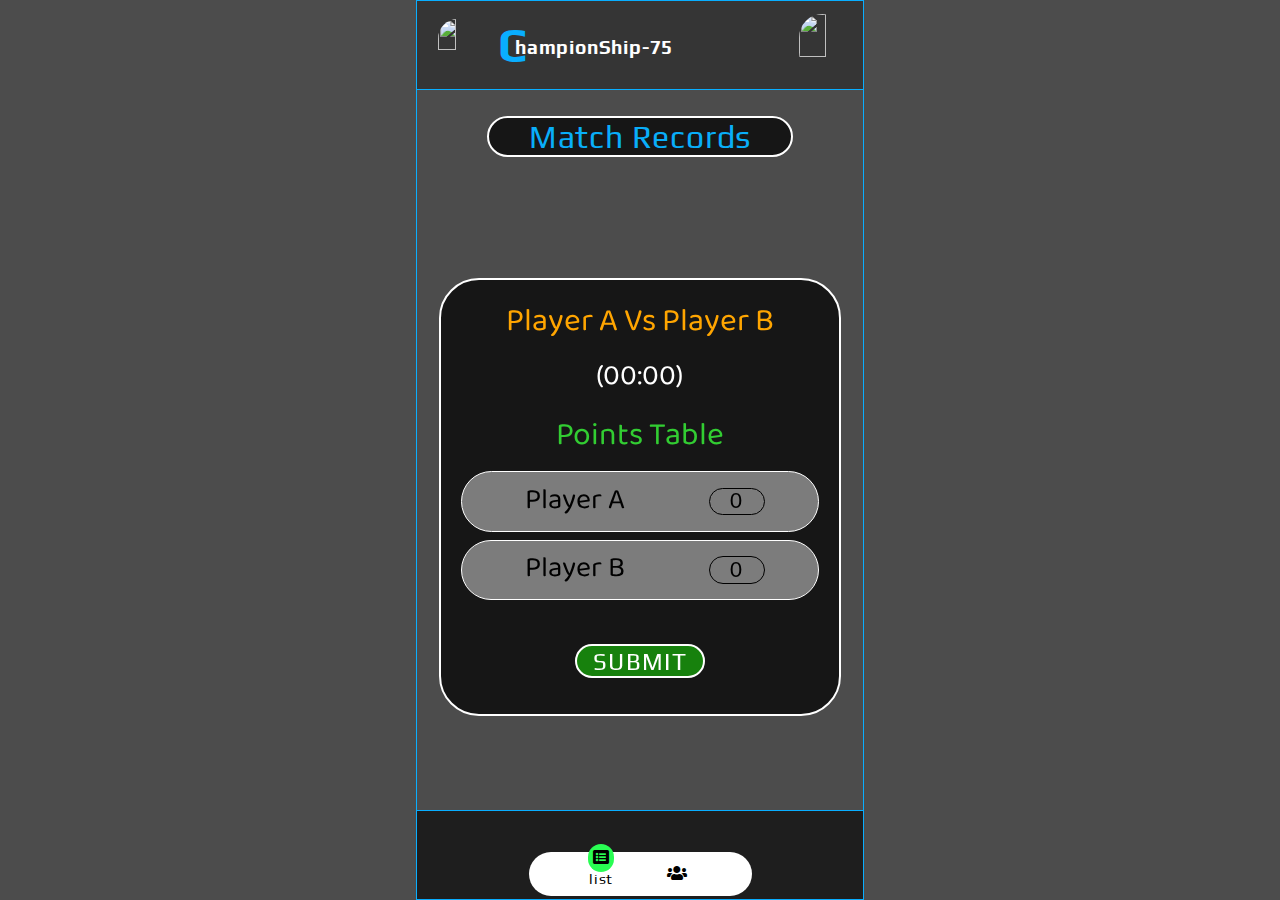
==== commit d7d9779a: "comment out remaining files" ====
--- a/Files/currentMatch.html
+++ b/Files/currentMatch.html
@@ -5,12 +5,13 @@
     <meta http-equiv="X-UA-Compatible" content="IE=edge" />
     <meta name="viewport" content="width=device-width, initial-scale=1.0" />
     <title>Display Current Match</title>
-    <link rel="icon" href="images/icon4.jpg" />
+    <link rel="icon" href="images/icon2.jpg" />
     <link rel="stylesheet" href="webContainer.css" />
     <link rel="stylesheet" href="header.css" />
     <link rel="stylesheet" href="curremtMatch.css" />
     <link rel="stylesheet" href="currentPosition.css" />
     <link rel="stylesheet" href="footer.css" />
+    <link rel="stylesheet" href="responsive.css" />
     <link
       rel="stylesheet"
       href="https://pro.fontawesome.com/releases/v5.10.0/css/all.css"
--- a/Files/header.css
+++ b/Files/header.css
@@ -25,8 +25,8 @@
   overflow: hidden;
 }
 .logoHeader img {
-  width: 70%;
-  height: 70%;
+  width: 47%;
+  height: 60%;
   border-radius: 50px;
 }
 .siteNameHeader {
@@ -64,7 +64,7 @@
   border: 0px solid red;
 }
 .imgHeader img {
-  width: 60%;
-  height: 60%;
-  border-radius: 20px;
+  width: 57%;
+  height: 70%;
+  border-radius: 50px;
 }
--- a/Files/curremtMatch.css
+++ b/Files/curremtMatch.css
@@ -34,8 +34,6 @@
   padding: 0 2.5rem;
   letter-spacing: 0.05rem;
   font-family: "Play", sans-serif;
-  /* font-family: "Lucida Sans", "Lucida Sans Regular", "Lucida Grande",
-    "Lucida Sans Unicode", Geneva, Verdana, sans-serif; */
   border: 2px solid white;
   border-radius: 50px;
   background-color: rgba(0, 0, 0, 0.7);
@@ -118,9 +116,11 @@
 .currentMatchName a {
   color: orange;
   margin-top: 0.5rem;
-  font-size: 2.7rem;
-  font-family: "Baloo Bhaijaan 2", cursive;
-  /* font-family: "Franklin Gothic Medium", "Arial Narrow", Arial, sans-serif; */
+  font-size: 2rem;
+  font-family: "Baloo Bhaijaan 2", cursive;
+  text-overflow: ellipsis;
+  overflow: hidden;
+  white-space: nowrap;
 }
 .currentMatchTime {
   position: relative;
@@ -137,7 +137,6 @@
   margin-top: 0.5rem;
   font-size: 1.8rem;
   font-family: "Baloo Bhaijaan 2", cursive;
-  /* font-family: "Franklin Gothic Medium", "Arial Narrow", Arial, sans-serif; */
 }
 .currentMatchBody {
   position: relative;
@@ -166,7 +165,6 @@
   margin-top: -0.5rem;
   font-size: 2rem;
   font-family: "Baloo Bhaijaan 2", cursive;
-  /* font-family: "Gill Sans", "Gill Sans MT", Calibri, "Trebuchet MS", sans-serif; */
 }
 .playerNameCover {
   position: relative;
@@ -179,7 +177,8 @@
   height: 40%;
   border: 0px solid red;
 }
-.playerA {
+.playerA,
+.playerB {
   position: relative;
   display: flex;
   justify-content: center;
@@ -192,26 +191,13 @@
   border-radius: 50px;
   background-color: rgba(225, 225, 225, 0.5);
 }
-.playerA label {
-  font-size: 2rem;
-  font-family: "Baloo Bhaijaan 2", cursive;
-}
-.playerB {
-  position: relative;
-  display: flex;
-  justify-content: center;
-  align-items: center;
-  padding: 1rem;
-  width: 90%;
-  height: 50%;
-  border: 1px solid white;
-  border-radius: 50px;
-  background-color: rgba(225, 225, 225, 0.5);
-}
-
+.playerA label,
 .playerB label {
-  font-size: 2rem;
-  font-family: "Baloo Bhaijaan 2", cursive;
+  font-size: 1.8rem;
+  font-family: "Baloo Bhaijaan 2", cursive;
+  text-overflow: ellipsis;
+  overflow: hidden;
+  white-space: nowrap;
 }
 .playerwinnerName {
   position: relative;
@@ -221,10 +207,6 @@
   width: 60%;
   height: 100%;
   border: 0px solid red;
-}
-.playerwinnerName {
-  color: black;
-  font-size: 1.5rem;
 }
 .playerInput {
   position: relative;
@@ -241,7 +223,6 @@
   border: 1px solid black;
   width: 3.5rem;
   height: 1.7rem;
-  /* padding: 0 1rem; */
   background-color: transparent;
   text-align: center;
   border-radius: 20px;
@@ -271,5 +252,5 @@
   background-color: rgba(23, 236, 4, 0.5);
 }
 .submitBtn a:hover {
-  font-size: 1rem;
-}
+  font-size: 1.4rem;
+}
--- a/Files/currentPosition.css
+++ b/Files/currentPosition.css
@@ -59,7 +59,7 @@
   align-items: center;
   flex-direction: row;
   flex-wrap: wrap;
-  width: 70%;
+  width: 80%;
   height: 50%;
   border: 0px solid red;
 }
@@ -164,6 +164,7 @@
 .profileListWinMatches a {
   color: black;
   font-size: 0.9rem;
+  font-weight: bolder;
   letter-spacing: 0.1rem;
   font-family: "Exo", sans-serif;
   /* font-family: "IBM Plex Sans", sans-serif; */
--- a/Files/footer.css
+++ b/Files/footer.css
@@ -18,6 +18,7 @@
   border-top-left-radius: 0px;
   border-top-right-radius: 0px;
   background-color: rgba(0, 0, 0, 0.6);
+  /* z-index: 5; */
 }
 :root {
   --clr: black;
@@ -30,7 +31,7 @@
   margin-bottom: 0.2rem;
   /* padding: 0 0.3rem; */
   width: auto;
-  height: 60%;
+  height: 50%;
   border-radius: 50px;
   background-color: white;
 }
@@ -41,7 +42,7 @@
   display: flex;
   width: auto;
   height: 100%;
-  padding: 0 0.5rem;
+  padding: 0 0;
   border: 0px solid red;
 }
 .navigator ul li {
@@ -69,7 +70,7 @@
   display: block;
   padding: 0.3rem;
   color: var(--clr);
-  font-size: 1.2rem;
+  font-size: 1rem;
   transition: 0.5s;
   transform: translateY(0rem);
   border: 0px solid red;
@@ -80,7 +81,7 @@
 }
 
 .navigator ul li.active a .icon {
-  transform: translateY(-1.3rem);
+  transform: translateY(-1rem);
 }
 .navigator ul li a .iconText {
   position: absolute;
@@ -94,5 +95,6 @@
 }
 .navigator ul li.active a .iconText {
   opacity: 1;
-  transform: translateY(0.5rem);
+  font-size: 0.9rem;
+  transform: translateY(0.3rem);
 }
--- a/Files/responsive.css
+++ b/Files/responsive.css
@@ -0,0 +1,289 @@
+@media screen and (max-width: 1250px) {
+  .mobileCover {
+    width: 38%;
+  }
+}
+@media screen and (max-width: 1150px) {
+  .mobileCover {
+    width: 40%;
+  }
+}
+/* Assumption ended */
+
+@media screen and (max-width: 1113px) {
+  .mobileCover {
+    width: 45%;
+  }
+}
+@media screen and (max-width: 1100px) {
+  html {
+    font-size: 98%;
+  }
+  .mobileCover {
+    width: 50%;
+  }
+}
+@media screen and (max-width: 1050px) {
+  html {
+    font-size: 98%;
+  }
+  .mobileCover {
+    width: 50%;
+  }
+}
+@media screen and (max-width: 1000px) {
+  html {
+    font-size: 98%;
+  }
+  .mobileCover {
+    width: 50%;
+  }
+}
+@media screen and (max-width: 950px) {
+  html {
+    font-size: 98%;
+  }
+  .mobileCover {
+    width: 58%;
+  }
+}
+@media screen and (max-width: 900px) {
+  html {
+    font-size: 98%;
+  }
+  .mobileCover {
+    width: 55%;
+  }
+}
+@media screen and (max-width: 850px) {
+  html {
+    font-size: 98%;
+  }
+  .mobileCover {
+    width: 60%;
+  }
+}
+@media screen and (max-width: 800px) {
+  html {
+    font-size: 98%;
+  }
+  .mobileCover {
+    width: 65%;
+  }
+}
+@media screen and (max-width: 750px) {
+  html {
+    font-size: 98%;
+  }
+  .mobileCover {
+    width: 70%;
+  }
+}
+@media screen and (max-width: 700px) {
+  html {
+    font-size: 98%;
+  }
+  .mobileCover {
+    width: 75%;
+  }
+}
+@media screen and (max-width: 650px) {
+  html {
+    font-size: 98%;
+  }
+  .mobileCover {
+    width: 80%;
+  }
+}
+@media screen and (max-width: 600px) {
+  html {
+    font-size: 98%;
+  }
+  .mobileCover {
+    width: 85%;
+  }
+}
+@media screen and (max-width: 550px) {
+  html {
+    font-size: 98%;
+  }
+  .mobileCover {
+    width: 95%;
+  }
+  .headingOptions {
+    width: 100%;
+  }
+}
+@media screen and (max-width: 500px) {
+  html {
+    font-size: 98%;
+  }
+  .mobileCover {
+    width: 100%;
+  }
+  .matchTeamName a,
+  .matchCategory a {
+    font-size: 1.3rem;
+  }
+  .currentMatchName a {
+    font-size: 1.8rem;
+  }
+  /* 
+  .header {
+    height: 8%;
+  }
+  .body {
+    height: 85%;
+  }
+  .footer {
+    height: 7%;
+  } */
+}
+@media screen and (max-width: 450px) {
+  html {
+    font-size: 98%;
+  }
+  .tntProfItems {
+    width: 80%;
+  }
+  textarea {
+    font-size: 1rem;
+  }
+  .logoHeader img {
+    height: 55%;
+  }
+  .imgHeader img {
+    height: 65%;
+  }
+  .tournamentProfileHeading a {
+    font-size: 1.5rem;
+  }
+  .tntProfItems a {
+    font-size: 1rem;
+  }
+  #rankItems {
+    font-size: 2.5rem;
+    transform: translateX(-3.5rem);
+  }
+}
+@media screen and (max-width: 400px) {
+  .headingBody a {
+    font-size: 1.9rem;
+  }
+  .tournamentProfileList {
+    width: 90%;
+  }
+  .elementHeading a {
+    font-size: 1.2rem;
+  }
+  .element label {
+    font-size: 1rem;
+  }
+  .logoHeader img {
+    width: 55%;
+  }
+  .imgHeader img {
+    height: 60%;
+  }
+  .element input {
+    transform: scale(1);
+  }
+  .navigator ul li a .icon {
+    font-size: 0.8rem;
+  }
+  .navigator ul li {
+    margin: 0 1.2rem;
+  }
+  .siteNameHeader a {
+    font-size: 1rem;
+  }
+  .siteNameHeader #C {
+    font-size: 2.5rem;
+  }
+  .feedStarCover label,
+  .likeBtnCover label {
+    font-size: 1rem;
+  }
+  .currentMatchName a {
+    font-size: 1.5rem;
+  }
+}
+@media screen and (max-width: 360px) {
+  .elementHeading a {
+    font-size: 1rem;
+  }
+  .element label {
+    font-size: 1rem;
+  }
+  .matchHeading a {
+    font-size: 1.5rem;
+  }
+  .finalSquadCover a {
+    font-size: 0.8rem;
+  }
+  .matchTeamName a,
+  .matchCategory a {
+    font-size: 1rem;
+  }
+  .matchStartBtn,
+  #matchResult {
+    font-size: 1rem;
+  }
+  .tournamentProfileHeading a {
+    font-size: 1.2rem;
+  }
+}
+@media screen and (max-width: 340px) {
+  .settingHeader a {
+    font-size: 1.5rem;
+  }
+  .headingBody a {
+    font-size: 1.5rem;
+  }
+  .formElementHeading a {
+    font-size: 1rem;
+  }
+  .elementHeading a {
+    font-size: 0.9rem;
+  }
+  .element label {
+    font-size: 0.7rem;
+  }
+  .logoHeader img {
+    width: 60%;
+    height: 50%;
+  }
+  .imgHeader img {
+    width: 70%;
+    height: 60%;
+  }
+  .navigator ul li a .icon {
+    font-size: 0.7rem;
+  }
+  .navigator ul li {
+    margin: 0 1rem;
+  }
+  .siteNameHeader a {
+    font-size: 0.8rem;
+  }
+  .siteNameHeader #C {
+    font-size: 2.3;
+  }
+  .matchHeading a {
+    font-size: 1.5rem !important;
+  }
+}
+@media screen and (max-width: 290px) {
+  .elementHeading a {
+    font-size: 0.7rem;
+  }
+  .element label {
+    font-size: 0.7rem;
+  }
+  .logoHeader img {
+    height: 45%;
+  }
+  .imgHeader img {
+    height: 55%;
+  }
+}
